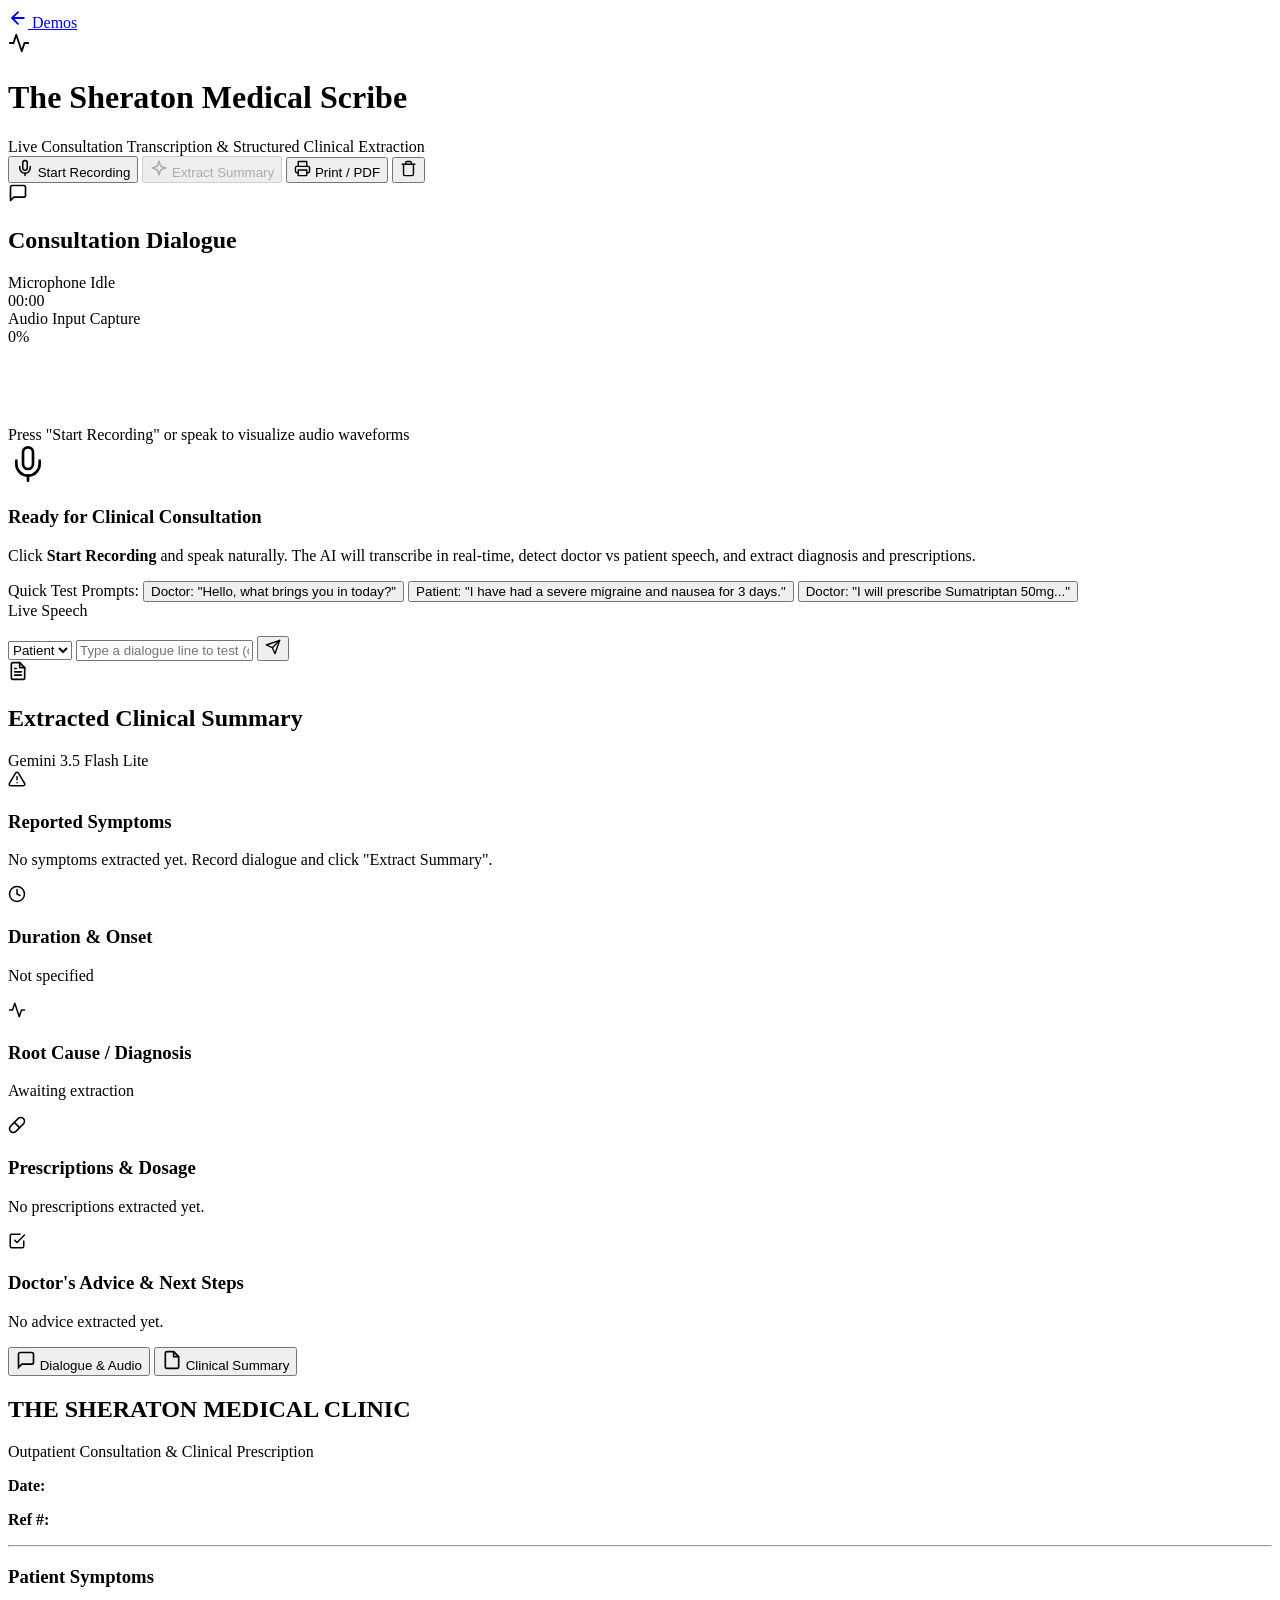
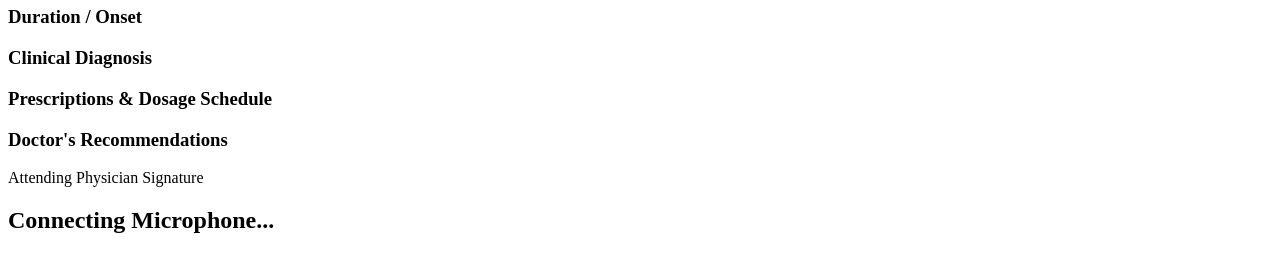
==== web/demo2.html @ 015b8632 "feat: add multi-demo landing page and medical transcription demo" ====
<!DOCTYPE html>
<html lang="en">
<head>
  <meta charset="UTF-8">
  <meta name="viewport" content="width=device-width, initial-scale=1.0, maximum-scale=1.0, user-scalable=no, viewport-fit=cover">
  <meta name="apple-mobile-web-app-capable" content="yes">
  <meta name="apple-mobile-web-app-status-bar-style" content="black-translucent">
  <meta name="theme-color" content="#12100e">
  <title>The Sheraton — Medical Scribe & Keyword Extraction</title>
  <meta name="description" content="Real-time clinical consultation transcriber and structured medical prescription extractor powered by Gemini 3.5.">
  <link rel="preconnect" href="https://fonts.googleapis.com">
  <link rel="preconnect" href="https://fonts.gstatic.com" crossorigin>
  <link href="https://fonts.googleapis.com/css2?family=Outfit:wght@400;500;600;700;800&family=Plus+Jakarta+Sans:wght@400;500;600;700&family=JetBrains+Mono:wght@400;500;600&display=swap" rel="stylesheet">
  <link rel="stylesheet" href="/static/style.css">
  <link rel="stylesheet" href="/static/demo2.css">
</head>
<body>
  <!-- Ambient Background Glows -->
  <div class="ambient-glow glow-top"></div>
  <div class="ambient-glow glow-bottom"></div>

  <div class="app-layout">
    <!-- Top Global Header -->
    <header class="kiosk-header demo2-header">
      <div class="brand-group">
        <a href="/" class="back-link" title="Return to Demo Hub">
          <svg width="20" height="20" viewBox="0 0 24 24" fill="none" stroke="currentColor" stroke-width="2.2" stroke-linecap="round" stroke-linejoin="round">
            <line x1="19" y1="12" x2="5" y2="12"></line>
            <polyline points="12 19 5 12 12 5"></polyline>
          </svg>
          <span class="back-text">Demos</span>
        </a>

        <div class="brand-divider"></div>

        <div class="brand-badge medical-badge">
          <svg width="22" height="22" viewBox="0 0 24 24" fill="none" stroke="currentColor" stroke-width="2" stroke-linecap="round" stroke-linejoin="round">
            <path d="M22 12h-4l-3 9L9 3l-3 9H2"></path>
          </svg>
        </div>

        <div class="brand-info">
          <h1 class="brand-title">The Sheraton <span class="badge-tag">Medical Scribe</span></h1>
          <span class="brand-subtitle">Live Consultation Transcription & Structured Clinical Extraction</span>
        </div>
      </div>

      <!-- Action Buttons in Header -->
      <div class="header-actions">
        <!-- Live Record Toggle Button -->
        <button id="btn-record" class="kiosk-action-btn btn-record" title="Start or Stop Microphone Recording">
          <span class="rec-dot"></span>
          <svg class="mic-icon" width="18" height="18" viewBox="0 0 24 24" fill="none" stroke="currentColor" stroke-width="2" stroke-linecap="round" stroke-linejoin="round">
            <path d="M12 2a3 3 0 0 0-3 3v7a3 3 0 0 0 6 0V5a3 3 0 0 0-3-3Z"/>
            <path d="M19 10v2a7 7 0 0 1-14 0v-2"/>
            <line x1="12" y1="19" x2="12" y2="22"/>
          </svg>
          <span id="label-record">Start Recording</span>
        </button>

        <!-- Extract Summary Button -->
        <button id="btn-extract" class="kiosk-action-btn btn-extract" title="Extract Symptoms, Diagnosis & Prescriptions with Gemini 3.5 Flash Lite" disabled>
          <svg width="18" height="18" viewBox="0 0 24 24" fill="none" stroke="currentColor" stroke-width="2" stroke-linecap="round" stroke-linejoin="round">
            <path d="m12 3-1.9 5.8a2 2 0 0 1-1.3 1.3L3 12l5.8 1.9a2 2 0 0 1 1.3 1.3L12 21l1.9-5.8a2 2 0 0 1 1.3-1.3L21 12l-5.8-1.9a2 2 0 0 1-1.3-1.3Z"/>
          </svg>
          <span id="label-extract">Extract Summary</span>
        </button>

        <!-- Print Button -->
        <button id="btn-print" class="kiosk-action-btn btn-print" title="Print Prescription Slip / Export PDF">
          <svg width="17" height="17" viewBox="0 0 24 24" fill="none" stroke="currentColor" stroke-width="2" stroke-linecap="round" stroke-linejoin="round">
            <polyline points="6 9 6 2 18 2 18 9"></polyline>
            <path d="M6 18H4a2 2 0 0 1-2-2v-5a2 2 0 0 1 2-2h16a2 2 0 0 1 2 2v5a2 2 0 0 1-2 2h-2"></path>
            <rect x="6" y="14" width="12" height="8"></rect>
          </svg>
          <span>Print / PDF</span>
        </button>

        <!-- Reset / Clear Button -->
        <button id="btn-clear" class="kiosk-action-btn btn-clear-icon" title="Clear Consultation Dialogue">
          <svg width="17" height="17" viewBox="0 0 24 24" fill="none" stroke="currentColor" stroke-width="2" stroke-linecap="round" stroke-linejoin="round">
            <path d="M3 6h18"></path>
            <path d="M19 6v14c0 1-1 2-2 2H7c-1 0-2-1-2-2V6"></path>
            <path d="M8 6V4c0-1 1-2 2-2h4c1 0 2 1 2 2v2"></path>
          </svg>
        </button>
      </div>
    </header>

    <!-- Main Two-Column Layout -->
    <main class="kiosk-grid demo2-grid">
      <!-- COLUMN 1: Live Dialogue & Audio Capture Stage -->
      <section id="col-transcript" class="kiosk-column demo2-column mobile-active" aria-label="Consultation Dialogue">
        <div class="column-header">
          <div class="column-title-wrap">
            <span class="column-svg-icon medical-teal-icon">
              <svg width="20" height="20" viewBox="0 0 24 24" fill="none" stroke="currentColor" stroke-width="2" stroke-linecap="round" stroke-linejoin="round">
                <path d="M21 15a2 2 0 0 1-2 2H7l-4 4V5a2 2 0 0 1 2-2h14a2 2 0 0 1 2 2z"></path>
              </svg>
            </span>
            <h2>Consultation Dialogue</h2>
          </div>

          <div class="header-status-group">
            <div id="status-pill" class="status-pill status-ready">
              <span class="status-dot"></span>
              <span id="status-text">Microphone Idle</span>
            </div>
            <span id="session-timer" class="session-timer">00:00</span>
          </div>
        </div>

        <!-- Real-Time Audio Visualizer Card (Confirms audio capture) -->
        <div class="audio-visualizer-card" id="audio-visualizer-card">
          <div class="visualizer-header">
            <div class="visualizer-label-wrap">
              <span class="mic-wave-pulse" id="mic-wave-pulse"></span>
              <span class="visualizer-label" id="visualizer-label">Audio Input Capture</span>
            </div>
            <div class="audio-meter-wrap">
              <span class="meter-text" id="meter-db">0%</span>
              <div class="audio-meter-track">
                <div class="audio-meter-fill" id="audio-meter-fill"></div>
              </div>
            </div>
          </div>

          <!-- HTML5 Canvas Visualizer Waveform -->
          <div class="canvas-container">
            <canvas id="audio-visualizer" width="640" height="76"></canvas>
            <div id="visualizer-empty-notice" class="visualizer-empty-notice">
              <span>Press "Start Recording" or speak to visualize audio waveforms</span>
            </div>
          </div>
        </div>

        <!-- Live Dialogue Scroll Feed -->
        <div class="dialogue-feed-container" id="transcript-container">
          <!-- Empty State Guide -->
          <div id="welcome-message" class="welcome-message">
            <div class="welcome-icon">
              <svg width="40" height="40" viewBox="0 0 24 24" fill="none" stroke="currentColor" stroke-width="1.6" stroke-linecap="round" stroke-linejoin="round">
                <path d="M12 2a3 3 0 0 0-3 3v7a3 3 0 0 0 6 0V5a3 3 0 0 0-3-3Z"/>
                <path d="M19 10v2a7 7 0 0 1-14 0v-2"/>
                <line x1="12" y1="19" x2="12" y2="22"/>
              </svg>
            </div>
            <h3>Ready for Clinical Consultation</h3>
            <p>Click <strong>Start Recording</strong> and speak naturally. The AI will transcribe in real-time, detect doctor vs patient speech, and extract diagnosis and prescriptions.</p>
            <div class="quick-examples">
              <span class="examples-title">Quick Test Prompts:</span>
              <button class="chip-sample" data-text="Doctor: Hello, what brings you in today?">Doctor: "Hello, what brings you in today?"</button>
              <button class="chip-sample" data-text="Patient: I have had a severe migraine and nausea for the past 3 days.">Patient: "I have had a severe migraine and nausea for 3 days."</button>
              <button class="chip-sample" data-text="Doctor: I will prescribe Sumatriptan 50mg as needed, and Ondansetron 4mg twice daily. Rest in a dark room.">Doctor: "I will prescribe Sumatriptan 50mg..."</button>
            </div>
          </div>
          <!-- Real-time utterances will be appended here -->
        </div>

        <!-- Live Interim Streaming Box (Active speech preview) -->
        <div id="interim-preview-box" class="interim-preview-box hidden">
          <div class="interim-indicator">
            <span class="interim-pulse"></span>
            <span class="interim-tag">Live Speech</span>
          </div>
          <p id="interim-text" class="interim-content"></p>
        </div>

        <!-- Quick Manual Input & Demo Controls Deck -->
        <div class="dialogue-input-deck">
          <select id="speaker-select" class="speaker-select" title="Select Speaker Role">
            <option value="patient">Patient</option>
            <option value="doctor">Doctor</option>
          </select>
          <input type="text" id="manual-input" class="manual-input" placeholder="Type a dialogue line to test (or speak into mic)..." autocomplete="off">
          <button id="btn-send-manual" class="btn-send-manual" title="Add Line to Dialogue">
            <svg width="16" height="16" viewBox="0 0 24 24" fill="none" stroke="currentColor" stroke-width="2" stroke-linecap="round" stroke-linejoin="round">
              <line x1="22" y1="2" x2="11" y2="13"></line>
              <polygon points="22 2 15 22 11 13 2 9 22 2"></polygon>
            </svg>
          </button>
        </div>
      </section>

      <!-- COLUMN 2: Extracted Clinical Summary & Prescriptions -->
      <section id="col-summary" class="kiosk-column demo2-column summary-column" aria-label="Extracted Clinical Summary">
        <div class="column-header">
          <div class="column-title-wrap">
            <span class="column-svg-icon medical-teal-icon">
              <svg width="20" height="20" viewBox="0 0 24 24" fill="none" stroke="currentColor" stroke-width="2" stroke-linecap="round" stroke-linejoin="round">
                <path d="M14 2H6a2 2 0 0 0-2 2v16a2 2 0 0 0 2 2h12a2 2 0 0 0 2-2V8z"></path>
                <polyline points="14 2 14 8 20 8"></polyline>
                <line x1="16" y1="13" x2="8" y2="13"></line>
                <line x1="16" y1="17" x2="8" y2="17"></line>
                <polyline points="10 9 9 9 8 9"></polyline>
              </svg>
            </span>
            <h2>Extracted Clinical Summary</h2>
          </div>

          <div class="model-badge">
            <span class="model-dot"></span>
            <span>Gemini 3.5 Flash Lite</span>
          </div>
        </div>

        <div class="summary-cards-scroll" id="summary-cards-container">
          <!-- Symptoms Card -->
          <div class="summary-card card-symptoms">
            <div class="card-header">
              <div class="card-icon icon-amber">
                <svg width="18" height="18" viewBox="0 0 24 24" fill="none" stroke="currentColor" stroke-width="2" stroke-linecap="round" stroke-linejoin="round">
                  <path d="M10.29 3.86L1.82 18a2 2 0 0 0 1.71 3h16.94a2 2 0 0 0 1.71-3L13.71 3.86a2 2 0 0 0-3.42 0z"></path>
                  <line x1="12" y1="9" x2="12" y2="13"></line>
                  <line x1="12" y1="17" x2="12.01" y2="17"></line>
                </svg>
              </div>
              <h3>Reported Symptoms</h3>
            </div>
            <div id="symptoms-container" class="card-body">
              <p class="empty-state">No symptoms extracted yet. Record dialogue and click "Extract Summary".</p>
            </div>
          </div>

          <!-- Duration & Timeline Card -->
          <div class="summary-card card-duration">
            <div class="card-header">
              <div class="card-icon icon-blue">
                <svg width="18" height="18" viewBox="0 0 24 24" fill="none" stroke="currentColor" stroke-width="2" stroke-linecap="round" stroke-linejoin="round">
                  <circle cx="12" cy="12" r="10"></circle>
                  <polyline points="12 6 12 12 16 14"></polyline>
                </svg>
              </div>
              <h3>Duration & Onset</h3>
            </div>
            <div class="card-body">
              <p id="text-duration" class="empty-state">Not specified</p>
            </div>
          </div>

          <!-- Root Cause / Clinical Diagnosis Card -->
          <div class="summary-card card-diagnosis">
            <div class="card-header">
              <div class="card-icon icon-teal">
                <svg width="18" height="18" viewBox="0 0 24 24" fill="none" stroke="currentColor" stroke-width="2" stroke-linecap="round" stroke-linejoin="round">
                  <path d="M22 12h-4l-3 9L9 3l-3 9H2"></path>
                </svg>
              </div>
              <h3>Root Cause / Diagnosis</h3>
            </div>
            <div class="card-body">
              <div id="diagnosis-box" class="diagnosis-highlight">
                <p id="text-diagnosis" class="empty-state">Awaiting extraction</p>
              </div>
            </div>
          </div>

          <!-- Prescriptions Card -->
          <div class="summary-card card-prescriptions">
            <div class="card-header">
              <div class="card-icon icon-green">
                <svg width="18" height="18" viewBox="0 0 24 24" fill="none" stroke="currentColor" stroke-width="2" stroke-linecap="round" stroke-linejoin="round">
                  <path d="m10.5 20.5 10-10a4.95 4.95 0 1 0-7-7l-10 10a4.95 4.95 0 1 0 7 7Z"></path>
                  <path d="m8.5 8.5 7 7"></path>
                </svg>
              </div>
              <h3>Prescriptions & Dosage</h3>
            </div>
            <div id="prescriptions-container" class="card-body">
              <p class="empty-state">No prescriptions extracted yet.</p>
            </div>
          </div>

          <!-- Advice & Next Steps Card -->
          <div class="summary-card card-advice">
            <div class="card-header">
              <div class="card-icon icon-purple">
                <svg width="18" height="18" viewBox="0 0 24 24" fill="none" stroke="currentColor" stroke-width="2" stroke-linecap="round" stroke-linejoin="round">
                  <polyline points="9 11 12 14 22 4"></polyline>
                  <path d="M21 12v7a2 2 0 0 1-2 2H5a2 2 0 0 1-2-2V5a2 2 0 0 1 2-2h11"></path>
                </svg>
              </div>
              <h3>Doctor's Advice & Next Steps</h3>
            </div>
            <div id="advice-container" class="card-body">
              <p class="empty-state">No advice extracted yet.</p>
            </div>
          </div>
        </div>
      </section>
    </main>

    <!-- Mobile Bottom Navigation Bar -->
    <nav class="mobile-tab-bar" id="mobile-tab-bar" aria-label="Mobile Navigation">
      <button class="tab-bar-item active" data-target="col-transcript">
        <span class="tab-icon">
          <svg width="20" height="20" viewBox="0 0 24 24" fill="none" stroke="currentColor" stroke-width="2">
            <path d="M21 15a2 2 0 0 1-2 2H7l-4 4V5a2 2 0 0 1 2-2h14a2 2 0 0 1 2 2z"></path>
          </svg>
        </span>
        <span class="tab-label">Dialogue & Audio</span>
      </button>

      <button class="tab-bar-item" data-target="col-summary">
        <span class="tab-icon">
          <svg width="20" height="20" viewBox="0 0 24 24" fill="none" stroke="currentColor" stroke-width="2">
            <path d="M14 2H6a2 2 0 0 0-2 2v16a2 2 0 0 0 2 2h12a2 2 0 0 0 2-2V8z"></path>
            <polyline points="14 2 14 8 20 8"></polyline>
          </svg>
        </span>
        <span class="tab-label">Clinical Summary</span>
      </button>
    </nav>
  </div>

  <!-- Print Document Template (Rendered only on print/export) -->
  <div id="print-area" class="print-area">
    <div class="print-header">
      <div class="print-brand">
        <h2>THE SHERATON MEDICAL CLINIC</h2>
        <p>Outpatient Consultation & Clinical Prescription</p>
      </div>
      <div class="print-meta">
        <p><strong>Date:</strong> <span id="print-date"></span></p>
        <p><strong>Ref #:</strong> <span id="print-ref"></span></p>
      </div>
    </div>
    <hr class="print-rule">
    <div class="print-section">
      <h3>Patient Symptoms</h3>
      <div id="print-symptoms"></div>
    </div>
    <div class="print-section">
      <h3>Duration / Onset</h3>
      <p id="print-duration"></p>
    </div>
    <div class="print-section">
      <h3>Clinical Diagnosis</h3>
      <p id="print-diagnosis" class="print-bold"></p>
    </div>
    <div class="print-section">
      <h3>Prescriptions & Dosage Schedule</h3>
      <div id="print-prescriptions"></div>
    </div>
    <div class="print-section">
      <h3>Doctor's Recommendations</h3>
      <div id="print-advice"></div>
    </div>
    <div class="print-footer">
      <div class="print-sign-box">
        <div class="sign-line"></div>
        <p>Attending Physician Signature</p>
      </div>
    </div>
  </div>

  <!-- Connecting Overlay -->
  <div id="overlay-connecting" class="overlay hidden">
    <div class="loader">
      <div class="waveform">
        <div class="bar"></div><div class="bar"></div><div class="bar"></div><div class="bar"></div>
      </div>
      <h2>Connecting Microphone...</h2>
    </div>
  </div>

  <script src="/static/demo2.js"></script>
</body>
</html>
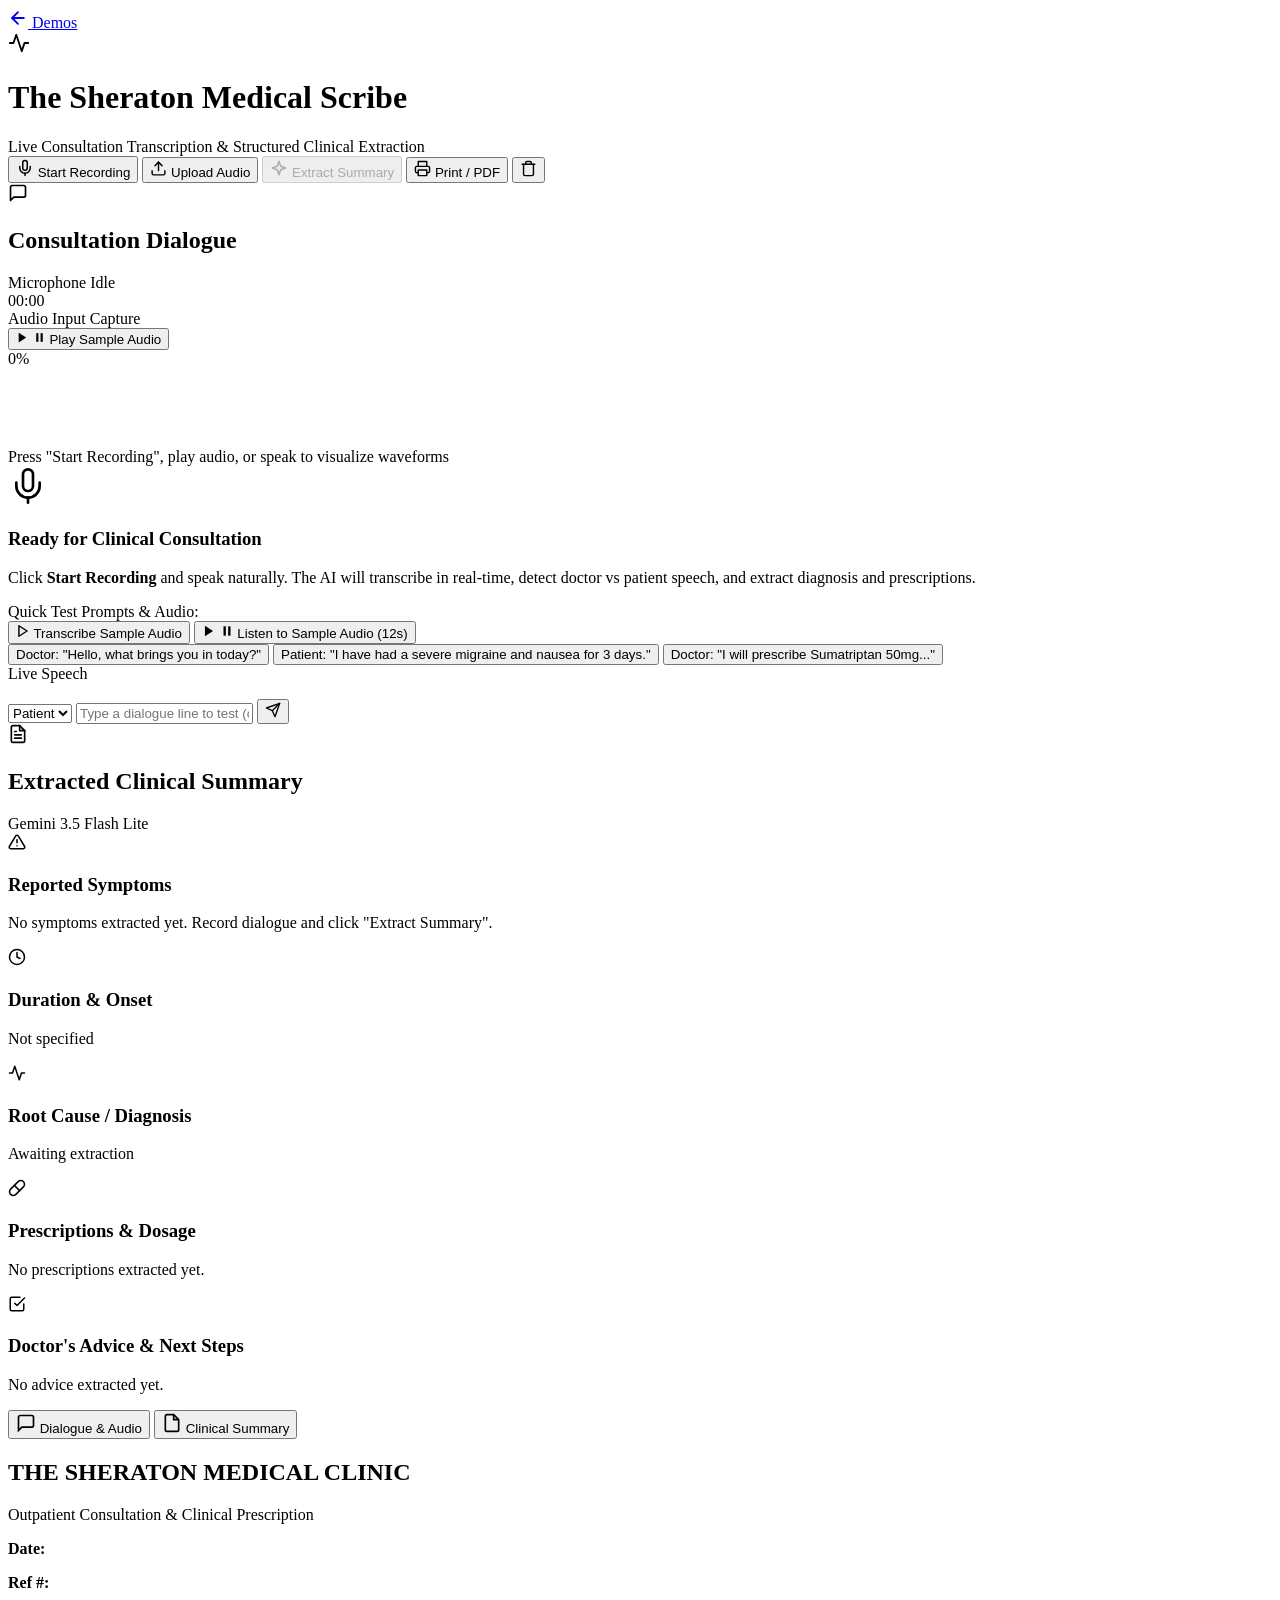
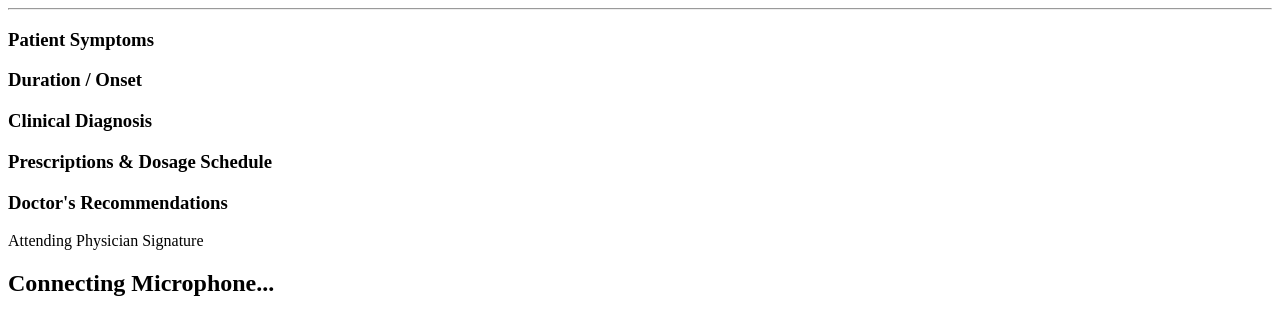
==== commit 55a2ad0d: "feat: migration to transcribe from transcribe-live" ====
--- a/web/demo2.html
+++ b/web/demo2.html
@@ -48,7 +48,7 @@
       <!-- Action Buttons in Header -->
       <div class="header-actions">
         <!-- Live Record Toggle Button -->
-        <button id="btn-record" class="kiosk-action-btn btn-record" title="Start or Stop Microphone Recording">
+        <button id="btn-record" class="kiosk-action-btn btn-record" title="Start Recording Microphone or Stop & Transcribe with Gemini 3.5">
           <span class="rec-dot"></span>
           <svg class="mic-icon" width="18" height="18" viewBox="0 0 24 24" fill="none" stroke="currentColor" stroke-width="2" stroke-linecap="round" stroke-linejoin="round">
             <path d="M12 2a3 3 0 0 0-3 3v7a3 3 0 0 0 6 0V5a3 3 0 0 0-3-3Z"/>
@@ -57,6 +57,17 @@
           </svg>
           <span id="label-record">Start Recording</span>
         </button>
+
+        <!-- Upload Audio Button -->
+        <button id="btn-upload" class="kiosk-action-btn btn-upload" title="Upload Audio File (.wav, .mp3, .m4a, .webm)">
+          <svg width="17" height="17" viewBox="0 0 24 24" fill="none" stroke="currentColor" stroke-width="2" stroke-linecap="round" stroke-linejoin="round">
+            <path d="M21 15v4a2 2 0 0 1-2 2H5a2 2 0 0 1-2-2v-4"/>
+            <polyline points="17 8 12 3 7 8"/>
+            <line x1="12" y1="3" x2="12" y2="15"/>
+          </svg>
+          <span id="label-upload">Upload Audio</span>
+        </button>
+        <input type="file" id="file-audio-upload" accept="audio/*,.wav,.mp3,.m4a,.webm,.ogg" style="display:none">
 
         <!-- Extract Summary Button -->
         <button id="btn-extract" class="kiosk-action-btn btn-extract" title="Extract Symptoms, Diagnosis & Prescriptions with Gemini 3.5 Flash Lite" disabled>
@@ -117,10 +128,23 @@
               <span class="mic-wave-pulse" id="mic-wave-pulse"></span>
               <span class="visualizer-label" id="visualizer-label">Audio Input Capture</span>
             </div>
-            <div class="audio-meter-wrap">
-              <span class="meter-text" id="meter-db">0%</span>
-              <div class="audio-meter-track">
-                <div class="audio-meter-fill" id="audio-meter-fill"></div>
+            <div class="visualizer-controls-wrap">
+              <!-- Play / Pause Sample Audio Button -->
+              <button id="btn-play-audio-header" class="btn-audio-playback" title="Play or Pause sample doctor-patient dialogue audio">
+                <svg class="play-icon" width="13" height="13" viewBox="0 0 24 24" fill="currentColor">
+                  <polygon points="5 3 19 12 5 21 5 3"></polygon>
+                </svg>
+                <svg class="pause-icon hidden" width="13" height="13" viewBox="0 0 24 24" fill="currentColor">
+                  <rect x="6" y="4" width="4" height="16"></rect>
+                  <rect x="14" y="4" width="4" height="16"></rect>
+                </svg>
+                <span id="label-play-header">Play Sample Audio</span>
+              </button>
+              <div class="audio-meter-wrap">
+                <span class="meter-text" id="meter-db">0%</span>
+                <div class="audio-meter-track">
+                  <div class="audio-meter-fill" id="audio-meter-fill"></div>
+                </div>
               </div>
             </div>
           </div>
@@ -129,10 +153,13 @@
           <div class="canvas-container">
             <canvas id="audio-visualizer" width="640" height="76"></canvas>
             <div id="visualizer-empty-notice" class="visualizer-empty-notice">
-              <span>Press "Start Recording" or speak to visualize audio waveforms</span>
-            </div>
-          </div>
-        </div>
+              <span>Press "Start Recording", play audio, or speak to visualize waveforms</span>
+            </div>
+          </div>
+        </div>
+
+        <!-- Hidden Audio Element for Sample Playback -->
+        <audio id="sample-audio-player" src="/static/sample_dialogue.wav" preload="auto"></audio>
 
         <!-- Live Dialogue Scroll Feed -->
         <div class="dialogue-feed-container" id="transcript-container">
@@ -148,7 +175,25 @@
             <h3>Ready for Clinical Consultation</h3>
             <p>Click <strong>Start Recording</strong> and speak naturally. The AI will transcribe in real-time, detect doctor vs patient speech, and extract diagnosis and prescriptions.</p>
             <div class="quick-examples">
-              <span class="examples-title">Quick Test Prompts:</span>
+              <span class="examples-title">Quick Test Prompts & Audio:</span>
+              <div class="sample-audio-btn-group">
+                <button class="chip-sample chip-sample-audio" id="btn-run-sample-audio" title="Transcribe and extract medical keywords from sample consultation audio">
+                  <svg width="14" height="14" viewBox="0 0 24 24" fill="none" stroke="currentColor" stroke-width="2.5" stroke-linecap="round" stroke-linejoin="round">
+                    <polygon points="5 3 19 12 5 21 5 3"></polygon>
+                  </svg>
+                  <span>Transcribe Sample Audio</span>
+                </button>
+                <button class="chip-sample chip-sample-listen" id="btn-play-sample-prompt" title="Listen to doctor-patient conversation audio">
+                  <svg class="play-icon" width="14" height="14" viewBox="0 0 24 24" fill="currentColor">
+                    <polygon points="5 3 19 12 5 21 5 3"></polygon>
+                  </svg>
+                  <svg class="pause-icon hidden" width="14" height="14" viewBox="0 0 24 24" fill="currentColor">
+                    <rect x="6" y="4" width="4" height="16"></rect>
+                    <rect x="14" y="4" width="4" height="16"></rect>
+                  </svg>
+                  <span id="label-play-prompt">Listen to Sample Audio (12s)</span>
+                </button>
+              </div>
               <button class="chip-sample" data-text="Doctor: Hello, what brings you in today?">Doctor: "Hello, what brings you in today?"</button>
               <button class="chip-sample" data-text="Patient: I have had a severe migraine and nausea for the past 3 days.">Patient: "I have had a severe migraine and nausea for 3 days."</button>
               <button class="chip-sample" data-text="Doctor: I will prescribe Sumatriptan 50mg as needed, and Ondansetron 4mg twice daily. Rest in a dark room.">Doctor: "I will prescribe Sumatriptan 50mg..."</button>
